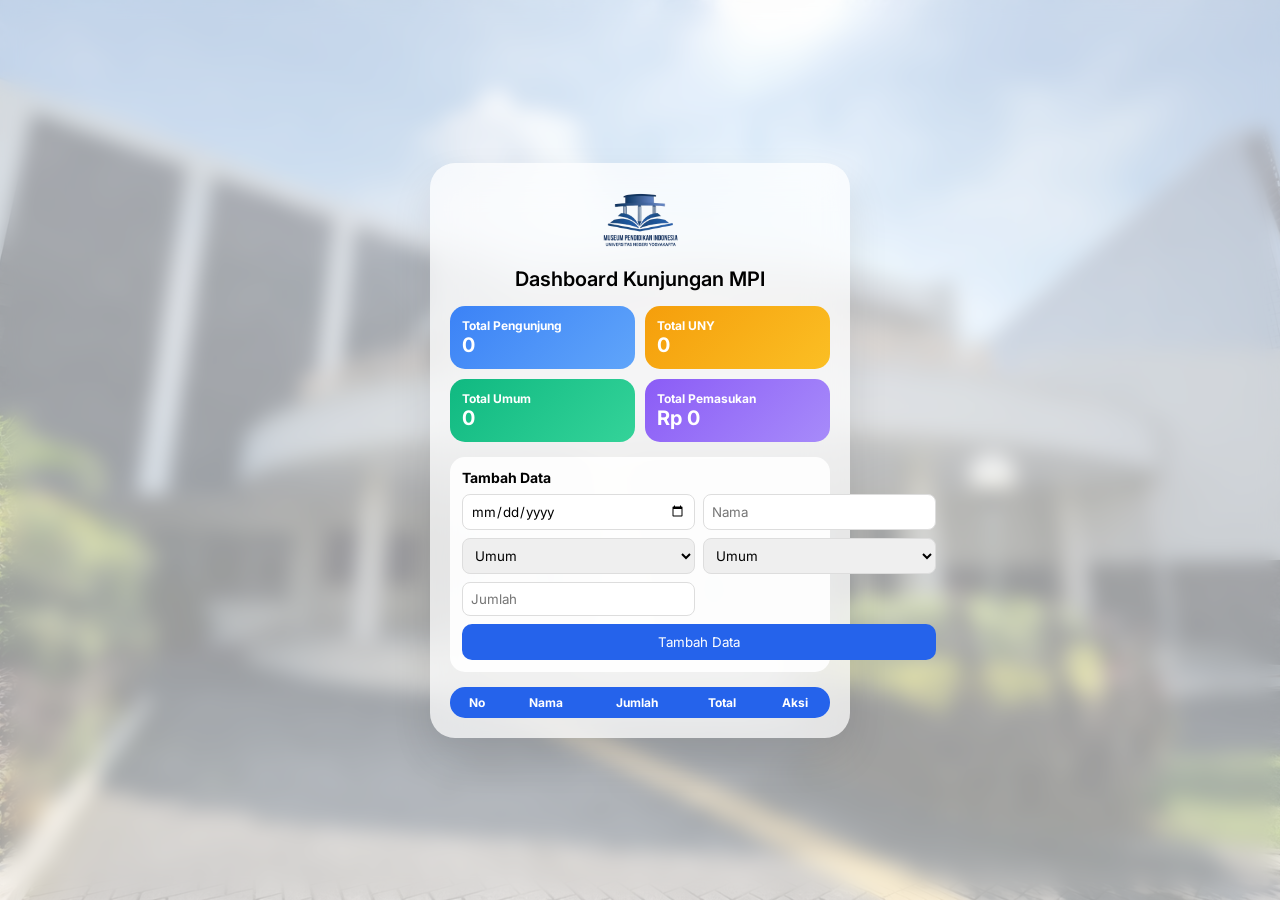
==== dashboard.html @ ce8b6e3c "Create dashboard.html" ====
<!DOCTYPE html>
<html lang="id">
<head>
<meta charset="UTF-8">
<meta name="viewport" content="width=device-width, initial-scale=1.0">
<title>Dashboard MPI</title>

<link href="https://fonts.googleapis.com/css2?family=Inter:wght@300;400;600&display=swap" rel="stylesheet">

<style>
*{margin:0;padding:0;box-sizing:border-box;font-family:'Inter',sans-serif}

body{
  min-height:100vh;
  display:flex;
  justify-content:center;
  align-items:center;
  background:url('assets/bg.jpg') center/cover no-repeat;
}

/* OVERLAY */
.overlay{
  position:absolute;
  width:100%;
  height:100%;
  background:rgba(255,255,255,0.6);
  backdrop-filter:blur(10px);
}

/* CONTAINER */
.container{
  position:relative;
  width:420px;
  border-radius:25px;
  padding:20px;
  background:rgba(255,255,255,0.7);
  backdrop-filter:blur(20px);
  box-shadow:0 20px 40px rgba(0,0,0,0.1);
}

/* HEADER */
.header{
  text-align:center;
  margin-bottom:15px;
}
.header img{width:80px}
.header h2{
  font-size:20px;
  font-weight:600;
}

/* CARDS */
.cards{
  display:grid;
  grid-template-columns:repeat(2,1fr);
  gap:10px;
  margin-bottom:15px;
}
.card{
  padding:12px;
  border-radius:15px;
  color:white;
}
.card h4{font-size:12px}
.card span{font-size:20px;font-weight:bold}

.blue{background:linear-gradient(135deg,#3b82f6,#60a5fa)}
.orange{background:linear-gradient(135deg,#f59e0b,#fbbf24)}
.green{background:linear-gradient(135deg,#10b981,#34d399)}
.purple{background:linear-gradient(135deg,#8b5cf6,#a78bfa)}

/* FORM */
.form{
  background:rgba(255,255,255,0.9);
  padding:12px;
  border-radius:15px;
  margin-bottom:15px;
}
.form h3{font-size:14px;margin-bottom:8px}

.form-grid{
  display:grid;
  grid-template-columns:1fr 1fr;
  gap:8px;
}
input,select{
  padding:8px;
  border-radius:8px;
  border:1px solid #ddd;
}
button{
  grid-column:span 2;
  padding:10px;
  border:none;
  border-radius:10px;
  background:#2563eb;
  color:white;
  cursor:pointer;
}

/* TABLE */
.table{
  background:white;
  border-radius:15px;
  overflow:hidden;
}
table{
  width:100%;
  border-collapse:collapse;
}
th,td{
  font-size:12px;
  padding:8px;
  text-align:center;
}
th{background:#2563eb;color:white}
tr:nth-child(even){background:#f1f5f9}

</style>
</head>

<body>

<div class="overlay"></div>

<div class="container">

  <div class="header">
    <img src="assets/logo.png">
    <h2>Dashboard Kunjungan MPI</h2>
  </div>

  <!-- CARDS -->
  <div class="cards">
    <div class="card blue">
      <h4>Total Pengunjung</h4>
      <span id="totalPengunjung">0</span>
    </div>
    <div class="card orange">
      <h4>Total UNY</h4>
      <span id="totalUNY">0</span>
    </div>
    <div class="card green">
      <h4>Total Umum</h4>
      <span id="totalUmum">0</span>
    </div>
    <div class="card purple">
      <h4>Total Pemasukan</h4>
      <span id="totalUang">0</span>
    </div>
  </div>

  <!-- FORM -->
  <div class="form">
    <h3>Tambah Data</h3>
    <form id="form" class="form-grid">
      <input type="date" id="tanggal" required>
      <input type="text" id="nama" placeholder="Nama">

      <select id="kategori">
        <option>Umum</option>
        <option>UNY</option>
      </select>

      <select id="paket">
        <option>Umum</option>
        <option>Sabak</option>
        <option>Paket</option>
        <option>Grip</option>
        <option>Ongotan</option>
      </select>

      <input type="number" id="jumlah" placeholder="Jumlah">
      <button type="submit">Tambah Data</button>
    </form>
  </div>

  <!-- TABLE -->
  <div class="table">
    <table>
      <thead>
        <tr>
          <th>No</th>
          <th>Nama</th>
          <th>Jumlah</th>
          <th>Total</th>
          <th>Aksi</th>
        </tr>
      </thead>
      <tbody id="tbody"></tbody>
    </table>
  </div>

</div>

<script>

const harga = {
  Umum:10000,
  Sabak:10000,
  Paket:35000,
  Grip:50000,
  Ongotan:100000
};

let data = JSON.parse(localStorage.getItem("mpiData")) || [];

document.getElementById("form").onsubmit = e=>{
  e.preventDefault();

  let kategori = kategoriEl.value;
  let paket = paketEl.value;
  let jumlah = +jumlahEl.value;

  let h = kategori==="UNY"?0:harga[paket];
  let total = h*jumlah;

  data.push({
    nama:namaEl.value,
    jumlah,
    kategori,
    total
  });

  localStorage.setItem("mpiData",JSON.stringify(data));
  render();
};

const namaEl = document.getElementById("nama");
const jumlahEl = document.getElementById("jumlah");
const kategoriEl = document.getElementById("kategori");
const paketEl = document.getElementById("paket");

function render(){
  let tbody = document.getElementById("tbody");
  tbody.innerHTML="";

  let totalPengunjung=0,totalUNY=0,totalUmum=0,totalUang=0;

  data.forEach((d,i)=>{
    totalPengunjung+=d.jumlah;
    totalUang+=d.total;

    if(d.kategori==="UNY") totalUNY+=d.jumlah;
    else totalUmum+=d.jumlah;

    tbody.innerHTML+=`
    <tr>
      <td>${i+1}</td>
      <td>${d.nama}</td>
      <td>${d.jumlah}</td>
      <td>Rp ${d.total}</td>
      <td><button onclick="hapus(${i})">X</button></td>
    </tr>`;
  });

  totalPengunjungEl.innerText=totalPengunjung;
  totalUNYEl.innerText=totalUNY;
  totalUmumEl.innerText=totalUmum;
  totalUangEl.innerText="Rp "+totalUang;
}

function hapus(i){
  data.splice(i,1);
  localStorage.setItem("mpiData",JSON.stringify(data));
  render();
}

const totalPengunjungEl=document.getElementById("totalPengunjung");
const totalUNYEl=document.getElementById("totalUNY");
const totalUmumEl=document.getElementById("totalUmum");
const totalUangEl=document.getElementById("totalUang");

render();

</script>

</body>
</html>
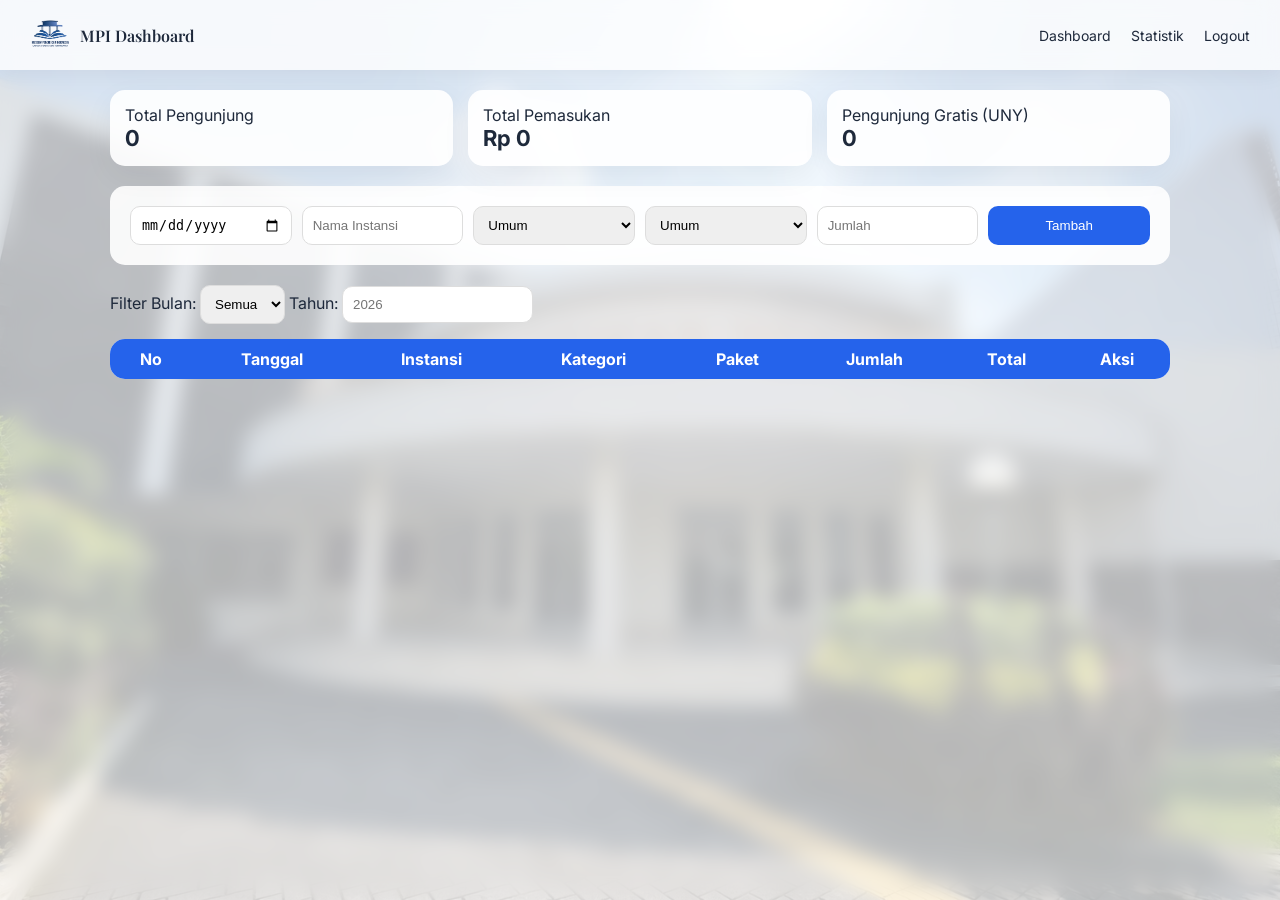
==== commit a0bc6cc1: "Update dashboard.html" ====
--- a/dashboard.html
+++ b/dashboard.html
@@ -5,102 +5,121 @@
 <meta name="viewport" content="width=device-width, initial-scale=1.0">
 <title>Dashboard MPI</title>
 
-<link href="https://fonts.googleapis.com/css2?family=Inter:wght@300;400;600&display=swap" rel="stylesheet">
+<link href="https://fonts.googleapis.com/css2?family=Playfair+Display:wght@500;700&family=Inter:wght@300;400;500;600&display=swap" rel="stylesheet">
 
 <style>
-*{margin:0;padding:0;box-sizing:border-box;font-family:'Inter',sans-serif}
+*{margin:0;padding:0;box-sizing:border-box}
 
 body{
+  font-family:'Inter',sans-serif;
+  background:url('assets/bg.jpg') center/cover no-repeat;
   min-height:100vh;
-  display:flex;
-  justify-content:center;
-  align-items:center;
-  background:url('assets/bg.jpg') center/cover no-repeat;
+  color:#1e293b;
 }
 
 /* OVERLAY */
 .overlay{
-  position:absolute;
-  width:100%;
-  height:100%;
-  background:rgba(255,255,255,0.6);
+  position:fixed;
+  inset:0;
+  background:rgba(255,255,255,0.7);
   backdrop-filter:blur(10px);
+}
+
+/* NAVBAR */
+.navbar{
+  position:relative;
+  z-index:2;
+  display:flex;
+  justify-content:space-between;
+  align-items:center;
+  padding:15px 30px;
+  background:rgba(255,255,255,0.8);
+  backdrop-filter:blur(10px);
+  box-shadow:0 5px 20px rgba(0,0,0,0.05);
+}
+
+.nav-left{
+  display:flex;
+  align-items:center;
+  gap:10px;
+}
+.nav-left img{width:40px}
+.nav-left span{
+  font-family:'Playfair Display',serif;
+  font-weight:600;
+}
+
+.nav-menu{
+  display:flex;
+  gap:20px;
+}
+.nav-menu div{
+  cursor:pointer;
+  font-size:14px;
+}
+.nav-menu div:hover{
+  color:#2563eb;
 }
 
 /* CONTAINER */
 .container{
   position:relative;
-  width:420px;
-  border-radius:25px;
+  z-index:2;
   padding:20px;
-  background:rgba(255,255,255,0.7);
-  backdrop-filter:blur(20px);
-  box-shadow:0 20px 40px rgba(0,0,0,0.1);
-}
-
-/* HEADER */
-.header{
-  text-align:center;
-  margin-bottom:15px;
-}
-.header img{width:80px}
-.header h2{
-  font-size:20px;
-  font-weight:600;
-}
-
-/* CARDS */
-.cards{
+  max-width:1100px;
+  margin:auto;
+}
+
+/* SUMMARY */
+.summary{
   display:grid;
-  grid-template-columns:repeat(2,1fr);
+  grid-template-columns:repeat(auto-fit,minmax(200px,1fr));
+  gap:15px;
+  margin-bottom:20px;
+}
+.card{
+  background:rgba(255,255,255,0.9);
+  padding:15px;
+  border-radius:15px;
+  box-shadow:0 10px 30px rgba(0,0,0,0.05);
+}
+.card span{
+  font-size:22px;
+  font-weight:bold;
+}
+
+/* FORM */
+.form-box{
+  background:rgba(255,255,255,0.9);
+  padding:20px;
+  border-radius:15px;
+  margin-bottom:20px;
+}
+form{
+  display:grid;
+  grid-template-columns:repeat(auto-fit,minmax(150px,1fr));
   gap:10px;
-  margin-bottom:15px;
-}
-.card{
-  padding:12px;
-  border-radius:15px;
-  color:white;
-}
-.card h4{font-size:12px}
-.card span{font-size:20px;font-weight:bold}
-
-.blue{background:linear-gradient(135deg,#3b82f6,#60a5fa)}
-.orange{background:linear-gradient(135deg,#f59e0b,#fbbf24)}
-.green{background:linear-gradient(135deg,#10b981,#34d399)}
-.purple{background:linear-gradient(135deg,#8b5cf6,#a78bfa)}
-
-/* FORM */
-.form{
-  background:rgba(255,255,255,0.9);
-  padding:12px;
-  border-radius:15px;
-  margin-bottom:15px;
-}
-.form h3{font-size:14px;margin-bottom:8px}
-
-.form-grid{
-  display:grid;
-  grid-template-columns:1fr 1fr;
-  gap:8px;
-}
-input,select{
-  padding:8px;
-  border-radius:8px;
+}
+input,select,button{
+  padding:10px;
+  border-radius:10px;
   border:1px solid #ddd;
 }
 button{
-  grid-column:span 2;
-  padding:10px;
-  border:none;
-  border-radius:10px;
   background:#2563eb;
   color:white;
+  border:none;
   cursor:pointer;
 }
 
+/* FILTER */
+.filter{
+  margin-bottom:15px;
+}
+
 /* TABLE */
-.table{
-  background:white;
+.table-box{
+  background:rgba(255,255,255,0.95);
   border-radius:15px;
   overflow:hidden;
 }
@@ -109,12 +128,16 @@
   border-collapse:collapse;
 }
 th,td{
-  font-size:12px;
-  padding:8px;
+  padding:10px;
   text-align:center;
 }
-th{background:#2563eb;color:white}
-tr:nth-child(even){background:#f1f5f9}
+th{
+  background:#2563eb;
+  color:white;
+}
+tr:nth-child(even){
+  background:#f1f5f9;
+}
 
 </style>
 </head>
@@ -123,153 +146,194 @@
 
 <div class="overlay"></div>
 
+<!-- NAVBAR -->
+<div class="navbar">
+  <div class="nav-left">
+    <img src="assets/logo.png">
+    <span>MPI Dashboard</span>
+  </div>
+
+  <div class="nav-menu">
+    <div>Dashboard</div>
+    <div onclick="alert('Halaman Statistik belum dibuat')">Statistik</div>
+    <div onclick="logout()">Logout</div>
+  </div>
+</div>
+
 <div class="container">
 
-  <div class="header">
-    <img src="assets/logo.png">
-    <h2>Dashboard Kunjungan MPI</h2>
-  </div>
-
-  <!-- CARDS -->
-  <div class="cards">
-    <div class="card blue">
-      <h4>Total Pengunjung</h4>
-      <span id="totalPengunjung">0</span>
-    </div>
-    <div class="card orange">
-      <h4>Total UNY</h4>
-      <span id="totalUNY">0</span>
-    </div>
-    <div class="card green">
-      <h4>Total Umum</h4>
-      <span id="totalUmum">0</span>
-    </div>
-    <div class="card purple">
-      <h4>Total Pemasukan</h4>
-      <span id="totalUang">0</span>
-    </div>
-  </div>
-
-  <!-- FORM -->
-  <div class="form">
-    <h3>Tambah Data</h3>
-    <form id="form" class="form-grid">
-      <input type="date" id="tanggal" required>
-      <input type="text" id="nama" placeholder="Nama">
-
-      <select id="kategori">
-        <option>Umum</option>
-        <option>UNY</option>
-      </select>
-
-      <select id="paket">
-        <option>Umum</option>
-        <option>Sabak</option>
-        <option>Paket</option>
-        <option>Grip</option>
-        <option>Ongotan</option>
-      </select>
-
-      <input type="number" id="jumlah" placeholder="Jumlah">
-      <button type="submit">Tambah Data</button>
-    </form>
-  </div>
-
-  <!-- TABLE -->
-  <div class="table">
-    <table>
-      <thead>
-        <tr>
-          <th>No</th>
-          <th>Nama</th>
-          <th>Jumlah</th>
-          <th>Total</th>
-          <th>Aksi</th>
-        </tr>
-      </thead>
-      <tbody id="tbody"></tbody>
-    </table>
-  </div>
+<!-- SUMMARY -->
+<div class="summary">
+  <div class="card">Total Pengunjung<br><span id="totalPengunjung">0</span></div>
+  <div class="card">Total Pemasukan<br><span id="totalUang">0</span></div>
+  <div class="card">Pengunjung Gratis (UNY)<br><span id="totalGratis">0</span></div>
+</div>
+
+<!-- FORM -->
+<div class="form-box">
+<form id="form">
+<input type="date" id="tanggal" required>
+<input type="text" id="nama" placeholder="Nama Instansi" required>
+
+<select id="kategori">
+<option>Umum</option>
+<option>TK</option>
+<option>SD</option>
+<option>SMP</option>
+<option>SMA</option>
+<option>Universitas</option>
+<option>UNY</option>
+</select>
+
+<select id="paket">
+<option>Umum</option>
+<option>Sabak</option>
+<option>Paket</option>
+<option>Grip</option>
+<option>Ongotan</option>
+</select>
+
+<input type="number" id="jumlah" placeholder="Jumlah" required>
+
+<button type="submit">Tambah</button>
+</form>
+</div>
+
+<!-- FILTER -->
+<div class="filter">
+Filter Bulan:
+<select id="bulan" onchange="render()">
+<option value="">Semua</option>
+<option value="0">Jan</option>
+<option value="1">Feb</option>
+<option value="2">Mar</option>
+<option value="3">Apr</option>
+<option value="4">Mei</option>
+<option value="5">Jun</option>
+<option value="6">Jul</option>
+<option value="7">Agu</option>
+<option value="8">Sep</option>
+<option value="9">Okt</option>
+<option value="10">Nov</option>
+<option value="11">Des</option>
+</select>
+
+Tahun:
+<input type="number" id="tahun" placeholder="2026" oninput="render()">
+</div>
+
+<!-- TABLE -->
+<div class="table-box">
+<table>
+<thead>
+<tr>
+<th>No</th>
+<th>Tanggal</th>
+<th>Instansi</th>
+<th>Kategori</th>
+<th>Paket</th>
+<th>Jumlah</th>
+<th>Total</th>
+<th>Aksi</th>
+</tr>
+</thead>
+<tbody id="tbody"></tbody>
+</table>
+</div>
 
 </div>
 
 <script>
 
-const harga = {
-  Umum:10000,
-  Sabak:10000,
-  Paket:35000,
-  Grip:50000,
-  Ongotan:100000
+const hargaMap = {
+  "Umum":10000,
+  "Sabak":10000,
+  "Paket":35000,
+  "Grip":50000,
+  "Ongotan":100000
 };
 
 let data = JSON.parse(localStorage.getItem("mpiData")) || [];
 
-document.getElementById("form").onsubmit = e=>{
+document.getElementById("form").addEventListener("submit", function(e){
   e.preventDefault();
 
+  let tanggal = tanggalEl.value;
+  let nama = namaEl.value;
   let kategori = kategoriEl.value;
   let paket = paketEl.value;
-  let jumlah = +jumlahEl.value;
-
-  let h = kategori==="UNY"?0:harga[paket];
-  let total = h*jumlah;
-
-  data.push({
-    nama:namaEl.value,
-    jumlah,
-    kategori,
-    total
-  });
-
-  localStorage.setItem("mpiData",JSON.stringify(data));
+  let jumlah = parseInt(jumlahEl.value);
+
+  let harga = kategori === "UNY" ? 0 : hargaMap[paket];
+  let total = harga * jumlah;
+
+  data.push({tanggal,nama,kategori,paket,jumlah,total});
+  localStorage.setItem("mpiData", JSON.stringify(data));
+
   render();
-};
-
+  this.reset();
+});
+
+const tanggalEl = document.getElementById("tanggal");
 const namaEl = document.getElementById("nama");
-const jumlahEl = document.getElementById("jumlah");
 const kategoriEl = document.getElementById("kategori");
 const paketEl = document.getElementById("paket");
+const jumlahEl = document.getElementById("jumlah");
 
 function render(){
   let tbody = document.getElementById("tbody");
   tbody.innerHTML="";
 
-  let totalPengunjung=0,totalUNY=0,totalUmum=0,totalUang=0;
+  let totalPengunjung=0;
+  let totalUang=0;
+  let totalGratis=0;
+
+  let bulan = document.getElementById("bulan").value;
+  let tahun = document.getElementById("tahun").value;
 
   data.forEach((d,i)=>{
-    totalPengunjung+=d.jumlah;
-    totalUang+=d.total;
-
-    if(d.kategori==="UNY") totalUNY+=d.jumlah;
-    else totalUmum+=d.jumlah;
-
-    tbody.innerHTML+=`
-    <tr>
-      <td>${i+1}</td>
-      <td>${d.nama}</td>
-      <td>${d.jumlah}</td>
-      <td>Rp ${d.total}</td>
-      <td><button onclick="hapus(${i})">X</button></td>
-    </tr>`;
+    let tgl = new Date(d.tanggal);
+    let b = tgl.getMonth();
+    let th = tgl.getFullYear();
+
+    if((bulan===""||b==bulan)&&(tahun===""||th==tahun)){
+
+      totalPengunjung += d.jumlah;
+      totalUang += d.total;
+      if(d.total===0) totalGratis += d.jumlah;
+
+      tbody.innerHTML += `
+      <tr>
+        <td>${i+1}</td>
+        <td>${d.tanggal}</td>
+        <td>${d.nama}</td>
+        <td>${d.kategori}</td>
+        <td>${d.paket}</td>
+        <td>${d.jumlah}</td>
+        <td>Rp ${d.total}</td>
+        <td><button onclick="hapus(${i})">Hapus</button></td>
+      </tr>`;
+    }
   });
 
-  totalPengunjungEl.innerText=totalPengunjung;
-  totalUNYEl.innerText=totalUNY;
-  totalUmumEl.innerText=totalUmum;
-  totalUangEl.innerText="Rp "+totalUang;
+  totalPengunjungEl.innerText = totalPengunjung;
+  totalUangEl.innerText = "Rp "+totalUang;
+  totalGratisEl.innerText = totalGratis;
 }
 
 function hapus(i){
   data.splice(i,1);
-  localStorage.setItem("mpiData",JSON.stringify(data));
+  localStorage.setItem("mpiData", JSON.stringify(data));
   render();
 }
 
+function logout(){
+  window.location.href="login.html";
+}
+
 const totalPengunjungEl=document.getElementById("totalPengunjung");
-const totalUNYEl=document.getElementById("totalUNY");
-const totalUmumEl=document.getElementById("totalUmum");
 const totalUangEl=document.getElementById("totalUang");
+const totalGratisEl=document.getElementById("totalGratis");
 
 render();
 
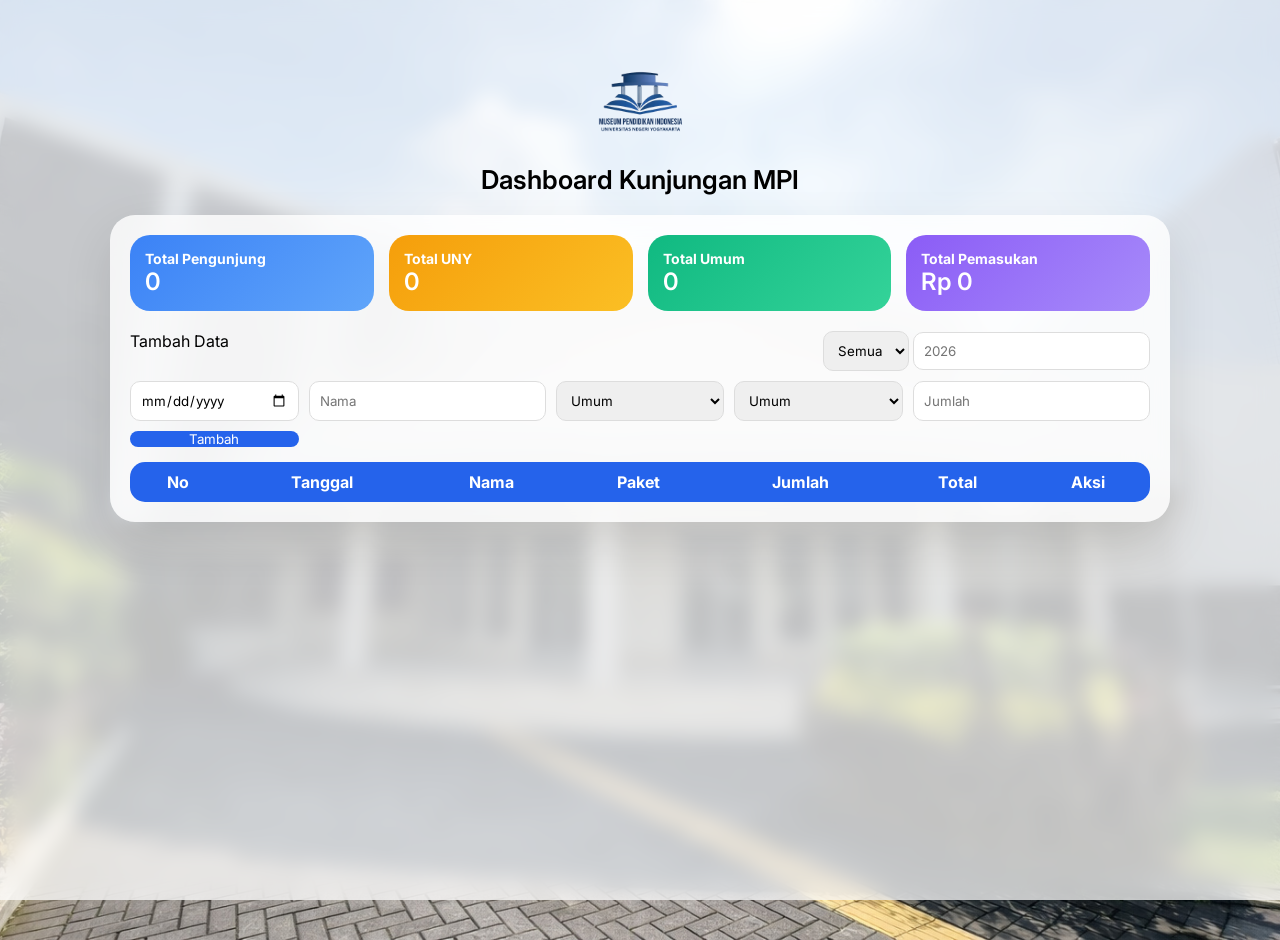
==== commit 9d6ae5f9: "Update dashboard.html" ====
--- a/dashboard.html
+++ b/dashboard.html
@@ -5,102 +5,84 @@
 <meta name="viewport" content="width=device-width, initial-scale=1.0">
 <title>Dashboard MPI</title>
 
-<link href="https://fonts.googleapis.com/css2?family=Playfair+Display:wght@500;700&family=Inter:wght@300;400;500;600&display=swap" rel="stylesheet">
+<link href="https://fonts.googleapis.com/css2?family=Inter:wght@300;400;500;600&display=swap" rel="stylesheet">
 
 <style>
-*{margin:0;padding:0;box-sizing:border-box}
+*{margin:0;padding:0;box-sizing:border-box;font-family:'Inter',sans-serif}
 
 body{
-  font-family:'Inter',sans-serif;
+  min-height:100vh;
   background:url('assets/bg.jpg') center/cover no-repeat;
-  min-height:100vh;
-  color:#1e293b;
 }
 
 /* OVERLAY */
 .overlay{
   position:fixed;
   inset:0;
-  background:rgba(255,255,255,0.7);
+  background:rgba(255,255,255,0.75);
   backdrop-filter:blur(10px);
 }
 
-/* NAVBAR */
-.navbar{
+/* CONTAINER */
+.wrapper{
   position:relative;
   z-index:2;
-  display:flex;
-  justify-content:space-between;
-  align-items:center;
-  padding:15px 30px;
+  max-width:1100px;
+  margin:40px auto;
+  padding:20px;
+}
+
+/* HEADER */
+.header{
+  text-align:center;
+  margin-bottom:20px;
+}
+.header img{
+  width:90px;
+  margin-bottom:10px;
+}
+.header h1{
+  font-size:26px;
+  font-weight:600;
+}
+
+/* GLASS PANEL */
+.panel{
   background:rgba(255,255,255,0.8);
-  backdrop-filter:blur(10px);
-  box-shadow:0 5px 20px rgba(0,0,0,0.05);
-}
-
-.nav-left{
-  display:flex;
-  align-items:center;
-  gap:10px;
-}
-.nav-left img{width:40px}
-.nav-left span{
-  font-family:'Playfair Display',serif;
-  font-weight:600;
-}
-
-.nav-menu{
-  display:flex;
-  gap:20px;
-}
-.nav-menu div{
-  cursor:pointer;
-  font-size:14px;
-}
-.nav-menu div:hover{
-  color:#2563eb;
-}
-
-/* CONTAINER */
-.container{
-  position:relative;
-  z-index:2;
+  backdrop-filter:blur(20px);
+  border-radius:25px;
   padding:20px;
-  max-width:1100px;
-  margin:auto;
-}
-
-/* SUMMARY */
-.summary{
+  box-shadow:0 20px 50px rgba(0,0,0,0.1);
+}
+
+/* CARDS */
+.cards{
   display:grid;
-  grid-template-columns:repeat(auto-fit,minmax(200px,1fr));
+  grid-template-columns:repeat(4,1fr);
   gap:15px;
   margin-bottom:20px;
 }
 .card{
-  background:rgba(255,255,255,0.9);
+  border-radius:20px;
   padding:15px;
-  border-radius:15px;
-  box-shadow:0 10px 30px rgba(0,0,0,0.05);
-}
-.card span{
-  font-size:22px;
-  font-weight:bold;
-}
+  color:white;
+}
+.card h4{font-size:14px}
+.card span{font-size:24px;font-weight:600}
+
+.blue{background:linear-gradient(135deg,#3b82f6,#60a5fa)}
+.orange{background:linear-gradient(135deg,#f59e0b,#fbbf24)}
+.green{background:linear-gradient(135deg,#10b981,#34d399)}
+.purple{background:linear-gradient(135deg,#8b5cf6,#a78bfa)}
 
 /* FORM */
-.form-box{
-  background:rgba(255,255,255,0.9);
-  padding:20px;
-  border-radius:15px;
-  margin-bottom:20px;
-}
-form{
+.form{
   display:grid;
-  grid-template-columns:repeat(auto-fit,minmax(150px,1fr));
+  grid-template-columns:repeat(5,1fr);
   gap:10px;
-}
-input,select,button{
+  margin-bottom:15px;
+}
+input,select{
   padding:10px;
   border-radius:10px;
   border:1px solid #ddd;
@@ -109,17 +91,20 @@
   background:#2563eb;
   color:white;
   border:none;
+  border-radius:10px;
   cursor:pointer;
 }
 
 /* FILTER */
 .filter{
-  margin-bottom:15px;
+  display:flex;
+  justify-content:space-between;
+  margin-bottom:10px;
 }
 
 /* TABLE */
-.table-box{
-  background:rgba(255,255,255,0.95);
+.table{
+  background:white;
   border-radius:15px;
   overflow:hidden;
 }
@@ -146,91 +131,93 @@
 
 <div class="overlay"></div>
 
-<!-- NAVBAR -->
-<div class="navbar">
-  <div class="nav-left">
-    <img src="assets/logo.png">
-    <span>MPI Dashboard</span>
-  </div>
-
-  <div class="nav-menu">
-    <div>Dashboard</div>
-    <div onclick="alert('Halaman Statistik belum dibuat')">Statistik</div>
-    <div onclick="logout()">Logout</div>
-  </div>
-</div>
-
-<div class="container">
-
-<!-- SUMMARY -->
-<div class="summary">
-  <div class="card">Total Pengunjung<br><span id="totalPengunjung">0</span></div>
-  <div class="card">Total Pemasukan<br><span id="totalUang">0</span></div>
-  <div class="card">Pengunjung Gratis (UNY)<br><span id="totalGratis">0</span></div>
-</div>
-
-<!-- FORM -->
-<div class="form-box">
-<form id="form">
-<input type="date" id="tanggal" required>
-<input type="text" id="nama" placeholder="Nama Instansi" required>
-
-<select id="kategori">
-<option>Umum</option>
-<option>TK</option>
-<option>SD</option>
-<option>SMP</option>
-<option>SMA</option>
-<option>Universitas</option>
-<option>UNY</option>
-</select>
-
-<select id="paket">
-<option>Umum</option>
-<option>Sabak</option>
-<option>Paket</option>
-<option>Grip</option>
-<option>Ongotan</option>
-</select>
-
-<input type="number" id="jumlah" placeholder="Jumlah" required>
-
-<button type="submit">Tambah</button>
-</form>
+<div class="wrapper">
+
+<div class="header">
+  <img src="assets/logo.png">
+  <h1>Dashboard Kunjungan MPI</h1>
+</div>
+
+<div class="panel">
+
+<!-- CARDS -->
+<div class="cards">
+  <div class="card blue">
+    <h4>Total Pengunjung</h4>
+    <span id="totalPengunjung">0</span>
+  </div>
+  <div class="card orange">
+    <h4>Total UNY</h4>
+    <span id="totalUNY">0</span>
+  </div>
+  <div class="card green">
+    <h4>Total Umum</h4>
+    <span id="totalUmum">0</span>
+  </div>
+  <div class="card purple">
+    <h4>Total Pemasukan</h4>
+    <span id="totalUang">0</span>
+  </div>
 </div>
 
 <!-- FILTER -->
 <div class="filter">
-Filter Bulan:
-<select id="bulan" onchange="render()">
-<option value="">Semua</option>
-<option value="0">Jan</option>
-<option value="1">Feb</option>
-<option value="2">Mar</option>
-<option value="3">Apr</option>
-<option value="4">Mei</option>
-<option value="5">Jun</option>
-<option value="6">Jul</option>
-<option value="7">Agu</option>
-<option value="8">Sep</option>
-<option value="9">Okt</option>
-<option value="10">Nov</option>
-<option value="11">Des</option>
-</select>
-
-Tahun:
-<input type="number" id="tahun" placeholder="2026" oninput="render()">
-</div>
+  <div>Tambah Data</div>
+  <div>
+    <select id="bulan" onchange="render()">
+      <option value="">Semua</option>
+      <option value="0">Jan</option>
+      <option value="1">Feb</option>
+      <option value="2">Mar</option>
+      <option value="3">Apr</option>
+      <option value="4">Mei</option>
+      <option value="5">Jun</option>
+      <option value="6">Jul</option>
+      <option value="7">Agu</option>
+      <option value="8">Sep</option>
+      <option value="9">Okt</option>
+      <option value="10">Nov</option>
+      <option value="11">Des</option>
+    </select>
+    <input type="number" id="tahun" placeholder="2026" oninput="render()">
+  </div>
+</div>
+
+<!-- FORM -->
+<form id="form" class="form">
+  <input type="date" id="tanggal" required>
+  <input type="text" id="nama" placeholder="Nama">
+
+  <select id="kategori">
+    <option>Umum</option>
+    <option>TK</option>
+    <option>SD</option>
+    <option>SMP</option>
+    <option>SMA</option>
+    <option>Universitas</option>
+    <option>UNY</option>
+  </select>
+
+  <select id="paket">
+    <option>Umum</option>
+    <option>Sabak</option>
+    <option>Paket</option>
+    <option>Grip</option>
+    <option>Ongotan</option>
+  </select>
+
+  <input type="number" id="jumlah" placeholder="Jumlah">
+  <button type="submit">Tambah</button>
+</form>
 
 <!-- TABLE -->
-<div class="table-box">
+<div class="table">
 <table>
 <thead>
 <tr>
 <th>No</th>
 <th>Tanggal</th>
-<th>Instansi</th>
-<th>Kategori</th>
+<th>Nama</th>
 <th>Paket</th>
 <th>Jumlah</th>
 <th>Total</th>
@@ -243,36 +230,42 @@
 
 </div>
 
+</div>
+
 <script>
 
-const hargaMap = {
-  "Umum":10000,
-  "Sabak":10000,
-  "Paket":35000,
-  "Grip":50000,
-  "Ongotan":100000
+const harga = {
+  Umum:10000,
+  Sabak:10000,
+  Paket:35000,
+  Grip:50000,
+  Ongotan:100000
 };
 
 let data = JSON.parse(localStorage.getItem("mpiData")) || [];
 
-document.getElementById("form").addEventListener("submit", function(e){
+document.getElementById("form").onsubmit = e=>{
   e.preventDefault();
 
-  let tanggal = tanggalEl.value;
-  let nama = namaEl.value;
   let kategori = kategoriEl.value;
   let paket = paketEl.value;
-  let jumlah = parseInt(jumlahEl.value);
-
-  let harga = kategori === "UNY" ? 0 : hargaMap[paket];
-  let total = harga * jumlah;
-
-  data.push({tanggal,nama,kategori,paket,jumlah,total});
+  let jumlah = +jumlahEl.value;
+
+  let h = kategori==="UNY"?0:harga[paket];
+  let total = h * jumlah;
+
+  data.push({
+    tanggal:tanggalEl.value,
+    nama:namaEl.value,
+    kategori,
+    paket,
+    jumlah,
+    total
+  });
+
   localStorage.setItem("mpiData", JSON.stringify(data));
-
   render();
-  this.reset();
-});
+};
 
 const tanggalEl = document.getElementById("tanggal");
 const namaEl = document.getElementById("nama");
@@ -284,41 +277,31 @@
   let tbody = document.getElementById("tbody");
   tbody.innerHTML="";
 
-  let totalPengunjung=0;
-  let totalUang=0;
-  let totalGratis=0;
-
-  let bulan = document.getElementById("bulan").value;
-  let tahun = document.getElementById("tahun").value;
+  let totalPengunjung=0,totalUNY=0,totalUmum=0,totalUang=0;
 
   data.forEach((d,i)=>{
-    let tgl = new Date(d.tanggal);
-    let b = tgl.getMonth();
-    let th = tgl.getFullYear();
-
-    if((bulan===""||b==bulan)&&(tahun===""||th==tahun)){
-
-      totalPengunjung += d.jumlah;
-      totalUang += d.total;
-      if(d.total===0) totalGratis += d.jumlah;
-
-      tbody.innerHTML += `
-      <tr>
-        <td>${i+1}</td>
-        <td>${d.tanggal}</td>
-        <td>${d.nama}</td>
-        <td>${d.kategori}</td>
-        <td>${d.paket}</td>
-        <td>${d.jumlah}</td>
-        <td>Rp ${d.total}</td>
-        <td><button onclick="hapus(${i})">Hapus</button></td>
-      </tr>`;
-    }
+    totalPengunjung+=d.jumlah;
+    totalUang+=d.total;
+
+    if(d.kategori==="UNY") totalUNY+=d.jumlah;
+    else totalUmum+=d.jumlah;
+
+    tbody.innerHTML+=`
+    <tr>
+      <td>${i+1}</td>
+      <td>${d.tanggal}</td>
+      <td>${d.nama}</td>
+      <td>${d.paket}</td>
+      <td>${d.jumlah}</td>
+      <td>Rp ${d.total}</td>
+      <td><button onclick="hapus(${i})">Hapus</button></td>
+    </tr>`;
   });
 
-  totalPengunjungEl.innerText = totalPengunjung;
-  totalUangEl.innerText = "Rp "+totalUang;
-  totalGratisEl.innerText = totalGratis;
+  document.getElementById("totalPengunjung").innerText=totalPengunjung;
+  document.getElementById("totalUNY").innerText=totalUNY;
+  document.getElementById("totalUmum").innerText=totalUmum;
+  document.getElementById("totalUang").innerText="Rp "+totalUang;
 }
 
 function hapus(i){
@@ -327,14 +310,6 @@
   render();
 }
 
-function logout(){
-  window.location.href="login.html";
-}
-
-const totalPengunjungEl=document.getElementById("totalPengunjung");
-const totalUangEl=document.getElementById("totalUang");
-const totalGratisEl=document.getElementById("totalGratis");
-
 render();
 
 </script>
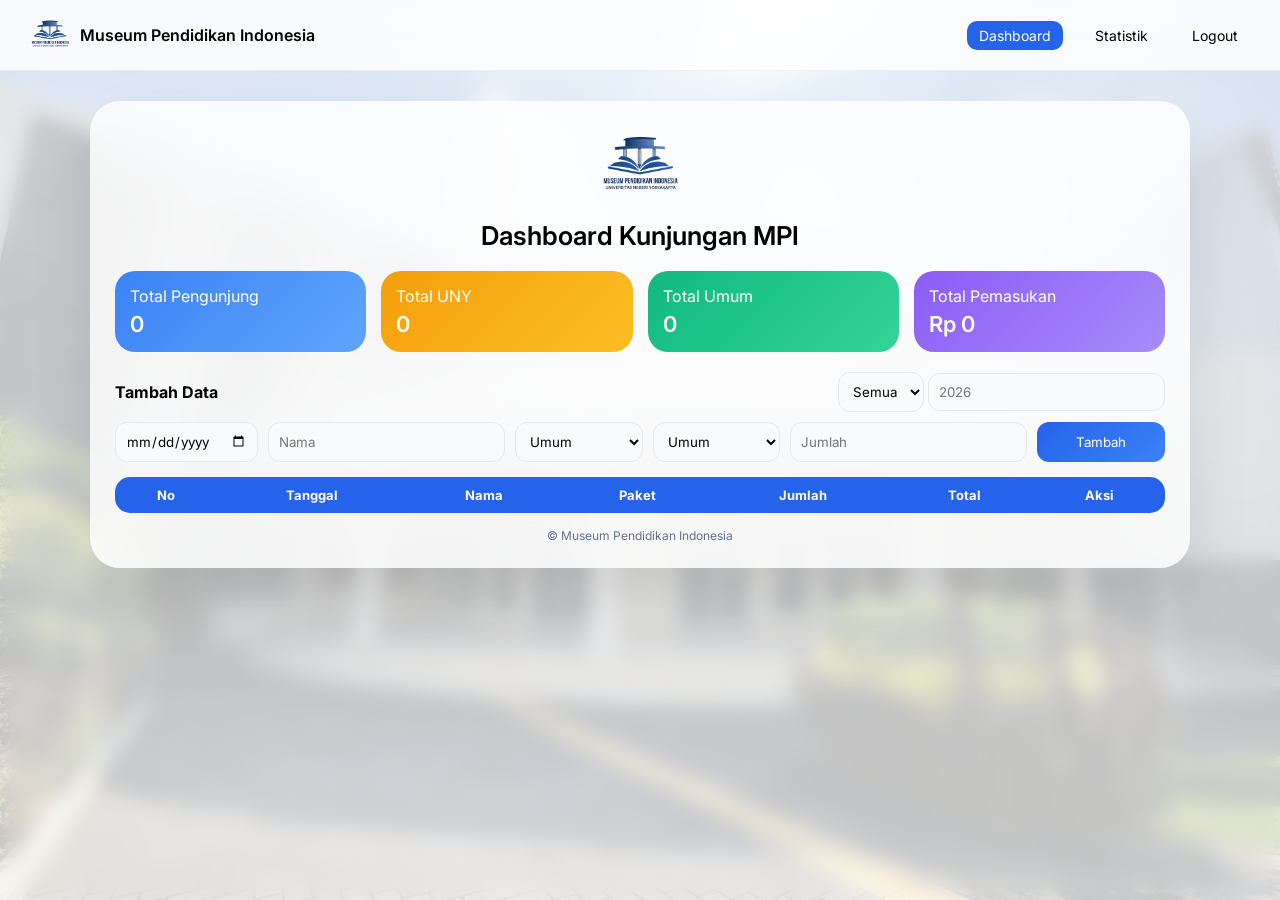
==== commit b52dbc68: "Update dashboard.html" ====
--- a/dashboard.html
+++ b/dashboard.html
@@ -11,8 +11,8 @@
 *{margin:0;padding:0;box-sizing:border-box;font-family:'Inter',sans-serif}
 
 body{
+  background:url('assets/bg.jpg') center/cover no-repeat;
   min-height:100vh;
-  background:url('assets/bg.jpg') center/cover no-repeat;
 }
 
 /* OVERLAY */
@@ -23,13 +23,57 @@
   backdrop-filter:blur(10px);
 }
 
-/* CONTAINER */
+/* NAVBAR */
+.navbar{
+  position:relative;
+  z-index:2;
+  display:flex;
+  justify-content:space-between;
+  align-items:center;
+  padding:15px 30px;
+  background:rgba(255,255,255,0.8);
+  backdrop-filter:blur(12px);
+  border-bottom:1px solid rgba(0,0,0,0.05);
+}
+
+.nav-left{
+  display:flex;
+  align-items:center;
+  gap:10px;
+}
+.nav-left img{width:40px}
+.nav-left span{font-weight:600}
+
+.nav-menu{
+  display:flex;
+  gap:20px;
+}
+.nav-item{
+  padding:6px 12px;
+  border-radius:10px;
+  cursor:pointer;
+  font-size:14px;
+}
+.nav-item.active{
+  background:#2563eb;
+  color:white;
+}
+
+/* MAIN WRAPPER */
 .wrapper{
   position:relative;
   z-index:2;
   max-width:1100px;
-  margin:40px auto;
-  padding:20px;
+  margin:30px auto;
+}
+
+/* GLASS CONTAINER */
+.container{
+  background:rgba(255,255,255,0.8);
+  backdrop-filter:blur(25px);
+  border-radius:30px;
+  padding:25px;
+  box-shadow:0 30px 60px rgba(0,0,0,0.1);
 }
 
 /* HEADER */
@@ -37,23 +81,8 @@
   text-align:center;
   margin-bottom:20px;
 }
-.header img{
-  width:90px;
-  margin-bottom:10px;
-}
-.header h1{
-  font-size:26px;
-  font-weight:600;
-}
-
-/* GLASS PANEL */
-.panel{
-  background:rgba(255,255,255,0.8);
-  backdrop-filter:blur(20px);
-  border-radius:25px;
-  padding:20px;
-  box-shadow:0 20px 50px rgba(0,0,0,0.1);
-}
+.header img{width:80px;margin-bottom:10px}
+.header h1{font-size:26px;font-weight:600}
 
 /* CARDS */
 .cards{
@@ -63,50 +92,56 @@
   margin-bottom:20px;
 }
 .card{
+  padding:15px;
   border-radius:20px;
-  padding:15px;
   color:white;
-}
-.card h4{font-size:14px}
-.card span{font-size:24px;font-weight:600}
+  display:flex;
+  flex-direction:column;
+  gap:5px;
+}
+.card span{font-size:22px;font-weight:600}
 
 .blue{background:linear-gradient(135deg,#3b82f6,#60a5fa)}
 .orange{background:linear-gradient(135deg,#f59e0b,#fbbf24)}
 .green{background:linear-gradient(135deg,#10b981,#34d399)}
 .purple{background:linear-gradient(135deg,#8b5cf6,#a78bfa)}
 
-/* FORM */
+/* FORM + FILTER */
+.top-bar{
+  display:flex;
+  justify-content:space-between;
+  align-items:center;
+  margin-bottom:10px;
+}
+
 .form{
   display:grid;
-  grid-template-columns:repeat(5,1fr);
+  grid-template-columns:repeat(6,1fr);
   gap:10px;
   margin-bottom:15px;
 }
+
 input,select{
   padding:10px;
-  border-radius:10px;
-  border:1px solid #ddd;
-}
+  border-radius:12px;
+  border:1px solid #e5e7eb;
+  background:#f9fafb;
+}
+
 button{
-  background:#2563eb;
+  background:linear-gradient(135deg,#2563eb,#3b82f6);
   color:white;
   border:none;
-  border-radius:10px;
+  border-radius:12px;
   cursor:pointer;
 }
 
-/* FILTER */
-.filter{
-  display:flex;
-  justify-content:space-between;
-  margin-bottom:10px;
-}
-
 /* TABLE */
-.table{
+.table-section{
   background:white;
   border-radius:15px;
   overflow:hidden;
+  margin-bottom:15px;
 }
 table{
   width:100%;
@@ -115,13 +150,21 @@
 th,td{
   padding:10px;
   text-align:center;
+  font-size:13px;
 }
 th{
   background:#2563eb;
   color:white;
 }
 tr:nth-child(even){
-  background:#f1f5f9;
+  background:#f8fafc;
+}
+
+/* FOOTER */
+.footer{
+  text-align:center;
+  font-size:12px;
+  color:#64748b;
 }
 
 </style>
@@ -131,38 +174,40 @@
 
 <div class="overlay"></div>
 
+<!-- NAVBAR -->
+<div class="navbar">
+  <div class="nav-left">
+    <img src="assets/logo.png">
+    <span>Museum Pendidikan Indonesia</span>
+  </div>
+
+  <div class="nav-menu">
+    <div class="nav-item active">Dashboard</div>
+    <div class="nav-item">Statistik</div>
+    <div class="nav-item" onclick="logout()">Logout</div>
+  </div>
+</div>
+
 <div class="wrapper">
-
+<div class="container">
+
+<!-- HEADER -->
 <div class="header">
   <img src="assets/logo.png">
   <h1>Dashboard Kunjungan MPI</h1>
 </div>
 
-<div class="panel">
-
 <!-- CARDS -->
 <div class="cards">
-  <div class="card blue">
-    <h4>Total Pengunjung</h4>
-    <span id="totalPengunjung">0</span>
-  </div>
-  <div class="card orange">
-    <h4>Total UNY</h4>
-    <span id="totalUNY">0</span>
-  </div>
-  <div class="card green">
-    <h4>Total Umum</h4>
-    <span id="totalUmum">0</span>
-  </div>
-  <div class="card purple">
-    <h4>Total Pemasukan</h4>
-    <span id="totalUang">0</span>
-  </div>
+  <div class="card blue">Total Pengunjung <span id="totalPengunjung">0</span></div>
+  <div class="card orange">Total UNY <span id="totalUNY">0</span></div>
+  <div class="card green">Total Umum <span id="totalUmum">0</span></div>
+  <div class="card purple">Total Pemasukan <span id="totalUang">0</span></div>
 </div>
 
 <!-- FILTER -->
-<div class="filter">
-  <div>Tambah Data</div>
+<div class="top-bar">
+  <b>Tambah Data</b>
   <div>
     <select id="bulan" onchange="render()">
       <option value="">Semua</option>
@@ -170,14 +215,6 @@
       <option value="1">Feb</option>
       <option value="2">Mar</option>
       <option value="3">Apr</option>
-      <option value="4">Mei</option>
-      <option value="5">Jun</option>
-      <option value="6">Jul</option>
-      <option value="7">Agu</option>
-      <option value="8">Sep</option>
-      <option value="9">Okt</option>
-      <option value="10">Nov</option>
-      <option value="11">Des</option>
     </select>
     <input type="number" id="tahun" placeholder="2026" oninput="render()">
   </div>
@@ -211,7 +248,7 @@
 </form>
 
 <!-- TABLE -->
-<div class="table">
+<div class="table-section">
 <table>
 <thead>
 <tr>
@@ -228,90 +265,54 @@
 </table>
 </div>
 
-</div>
-
+<div class="footer">© Museum Pendidikan Indonesia</div>
+
+</div>
 </div>
 
 <script>
-
-const harga = {
-  Umum:10000,
-  Sabak:10000,
-  Paket:35000,
-  Grip:50000,
-  Ongotan:100000
-};
-
-let data = JSON.parse(localStorage.getItem("mpiData")) || [];
-
-document.getElementById("form").onsubmit = e=>{
-  e.preventDefault();
-
-  let kategori = kategoriEl.value;
-  let paket = paketEl.value;
-  let jumlah = +jumlahEl.value;
-
-  let h = kategori==="UNY"?0:harga[paket];
-  let total = h * jumlah;
-
-  data.push({
-    tanggal:tanggalEl.value,
-    nama:namaEl.value,
-    kategori,
-    paket,
-    jumlah,
-    total
-  });
-
-  localStorage.setItem("mpiData", JSON.stringify(data));
-  render();
-};
-
-const tanggalEl = document.getElementById("tanggal");
-const namaEl = document.getElementById("nama");
-const kategoriEl = document.getElementById("kategori");
-const paketEl = document.getElementById("paket");
-const jumlahEl = document.getElementById("jumlah");
+const harga={Umum:10000,Sabak:10000,Paket:35000,Grip:50000,Ongotan:100000}
+let data=JSON.parse(localStorage.getItem("mpiData"))||[]
+
+form.onsubmit=e=>{
+e.preventDefault()
+let h=kategori.value==="UNY"?0:harga[paket.value]
+let total=h*jumlah.value
+data.push({tanggal:tanggal.value,nama:nama.value,kategori:kategori.value,paket:paket.value,jumlah:+jumlah.value,total})
+localStorage.setItem("mpiData",JSON.stringify(data))
+render()
+}
 
 function render(){
-  let tbody = document.getElementById("tbody");
-  tbody.innerHTML="";
-
-  let totalPengunjung=0,totalUNY=0,totalUmum=0,totalUang=0;
-
-  data.forEach((d,i)=>{
-    totalPengunjung+=d.jumlah;
-    totalUang+=d.total;
-
-    if(d.kategori==="UNY") totalUNY+=d.jumlah;
-    else totalUmum+=d.jumlah;
-
-    tbody.innerHTML+=`
-    <tr>
-      <td>${i+1}</td>
-      <td>${d.tanggal}</td>
-      <td>${d.nama}</td>
-      <td>${d.paket}</td>
-      <td>${d.jumlah}</td>
-      <td>Rp ${d.total}</td>
-      <td><button onclick="hapus(${i})">Hapus</button></td>
-    </tr>`;
-  });
-
-  document.getElementById("totalPengunjung").innerText=totalPengunjung;
-  document.getElementById("totalUNY").innerText=totalUNY;
-  document.getElementById("totalUmum").innerText=totalUmum;
-  document.getElementById("totalUang").innerText="Rp "+totalUang;
+tbody.innerHTML=""
+let tp=0,tu=0,tuny=0,tum=0
+data.forEach((d,i)=>{
+tp+=d.jumlah;tu+=d.total
+if(d.kategori==="UNY") tuny+=d.jumlah; else tum+=d.jumlah
+tbody.innerHTML+=`<tr>
+<td>${i+1}</td><td>${d.tanggal}</td><td>${d.nama}</td>
+<td>${d.paket}</td><td>${d.jumlah}</td>
+<td>Rp ${d.total}</td>
+<td><button onclick="hapus(${i})">Hapus</button></td>
+</tr>`
+})
+totalPengunjung.innerText=tp
+totalUNY.innerText=tuny
+totalUmum.innerText=tum
+totalUang.innerText="Rp "+tu
 }
 
 function hapus(i){
-  data.splice(i,1);
-  localStorage.setItem("mpiData", JSON.stringify(data));
-  render();
-}
-
-render();
-
+data.splice(i,1)
+localStorage.setItem("mpiData",JSON.stringify(data))
+render()
+}
+
+function logout(){
+window.location.href="login.html"
+}
+
+render()
 </script>
 
 </body>
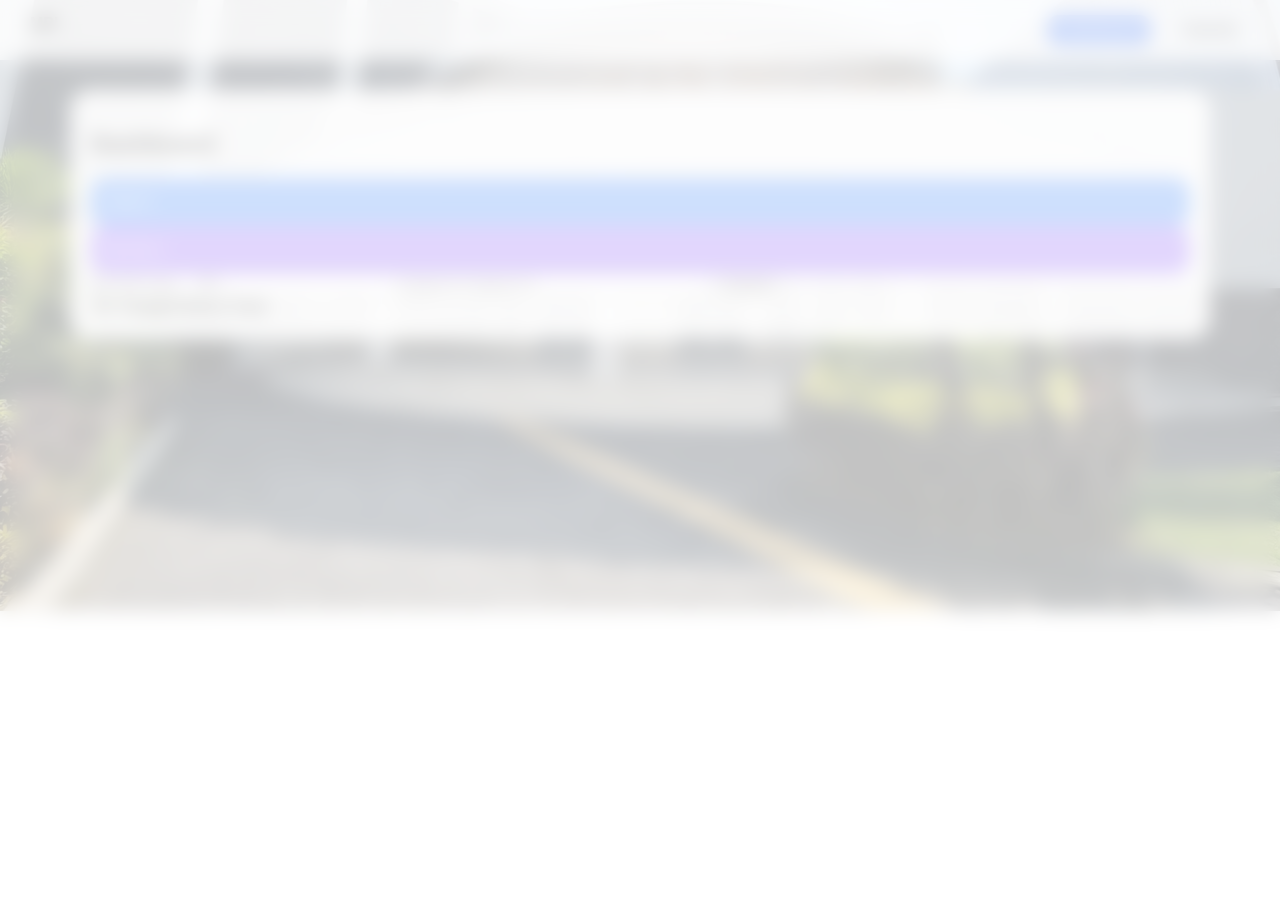
==== commit 152d62d8: "Update dashboard.html" ====
--- a/dashboard.html
+++ b/dashboard.html
@@ -1,319 +1,47 @@
 <!DOCTYPE html>
-<html lang="id">
+<html>
 <head>
-<meta charset="UTF-8">
-<meta name="viewport" content="width=device-width, initial-scale=1.0">
-<title>Dashboard MPI</title>
-
-<link href="https://fonts.googleapis.com/css2?family=Inter:wght@300;400;500;600&display=swap" rel="stylesheet">
-
-<style>
-*{margin:0;padding:0;box-sizing:border-box;font-family:'Inter',sans-serif}
-
-body{
-  background:url('assets/bg.jpg') center/cover no-repeat;
-  min-height:100vh;
-}
-
-/* OVERLAY */
-.overlay{
-  position:fixed;
-  inset:0;
-  background:rgba(255,255,255,0.75);
-  backdrop-filter:blur(10px);
-}
-
-/* NAVBAR */
-.navbar{
-  position:relative;
-  z-index:2;
-  display:flex;
-  justify-content:space-between;
-  align-items:center;
-  padding:15px 30px;
-  background:rgba(255,255,255,0.8);
-  backdrop-filter:blur(12px);
-  border-bottom:1px solid rgba(0,0,0,0.05);
-}
-
-.nav-left{
-  display:flex;
-  align-items:center;
-  gap:10px;
-}
-.nav-left img{width:40px}
-.nav-left span{font-weight:600}
-
-.nav-menu{
-  display:flex;
-  gap:20px;
-}
-.nav-item{
-  padding:6px 12px;
-  border-radius:10px;
-  cursor:pointer;
-  font-size:14px;
-}
-.nav-item.active{
-  background:#2563eb;
-  color:white;
-}
-
-/* MAIN WRAPPER */
-.wrapper{
-  position:relative;
-  z-index:2;
-  max-width:1100px;
-  margin:30px auto;
-}
-
-/* GLASS CONTAINER */
-.container{
-  background:rgba(255,255,255,0.8);
-  backdrop-filter:blur(25px);
-  border-radius:30px;
-  padding:25px;
-  box-shadow:0 30px 60px rgba(0,0,0,0.1);
-}
-
-/* HEADER */
-.header{
-  text-align:center;
-  margin-bottom:20px;
-}
-.header img{width:80px;margin-bottom:10px}
-.header h1{font-size:26px;font-weight:600}
-
-/* CARDS */
-.cards{
-  display:grid;
-  grid-template-columns:repeat(4,1fr);
-  gap:15px;
-  margin-bottom:20px;
-}
-.card{
-  padding:15px;
-  border-radius:20px;
-  color:white;
-  display:flex;
-  flex-direction:column;
-  gap:5px;
-}
-.card span{font-size:22px;font-weight:600}
-
-.blue{background:linear-gradient(135deg,#3b82f6,#60a5fa)}
-.orange{background:linear-gradient(135deg,#f59e0b,#fbbf24)}
-.green{background:linear-gradient(135deg,#10b981,#34d399)}
-.purple{background:linear-gradient(135deg,#8b5cf6,#a78bfa)}
-
-/* FORM + FILTER */
-.top-bar{
-  display:flex;
-  justify-content:space-between;
-  align-items:center;
-  margin-bottom:10px;
-}
-
-.form{
-  display:grid;
-  grid-template-columns:repeat(6,1fr);
-  gap:10px;
-  margin-bottom:15px;
-}
-
-input,select{
-  padding:10px;
-  border-radius:12px;
-  border:1px solid #e5e7eb;
-  background:#f9fafb;
-}
-
-button{
-  background:linear-gradient(135deg,#2563eb,#3b82f6);
-  color:white;
-  border:none;
-  border-radius:12px;
-  cursor:pointer;
-}
-
-/* TABLE */
-.table-section{
-  background:white;
-  border-radius:15px;
-  overflow:hidden;
-  margin-bottom:15px;
-}
-table{
-  width:100%;
-  border-collapse:collapse;
-}
-th,td{
-  padding:10px;
-  text-align:center;
-  font-size:13px;
-}
-th{
-  background:#2563eb;
-  color:white;
-}
-tr:nth-child(even){
-  background:#f8fafc;
-}
-
-/* FOOTER */
-.footer{
-  text-align:center;
-  font-size:12px;
-  color:#64748b;
-}
-
-</style>
+<title>Dashboard</title>
+<link rel="stylesheet" href="css/main.css">
+<link rel="stylesheet" href="css/components.css">
 </head>
 
 <body>
 
 <div class="overlay"></div>
+<div id="navbar"></div>
 
-<!-- NAVBAR -->
-<div class="navbar">
-  <div class="nav-left">
-    <img src="assets/logo.png">
-    <span>Museum Pendidikan Indonesia</span>
-  </div>
+<div class="container">
 
-  <div class="nav-menu">
-    <div class="nav-item active">Dashboard</div>
-    <div class="nav-item">Statistik</div>
-    <div class="nav-item" onclick="logout()">Logout</div>
-  </div>
+<h2>Dashboard</h2>
+
+<div class="cards">
+  <div class="card blue">Total <span id="totalPengunjung"></span></div>
+  <div class="card purple">Rp <span id="totalUang"></span></div>
 </div>
 
-<div class="wrapper">
-<div class="container">
+<form id="form">
+<input type="date" id="tanggal">
+<input type="text" id="nama">
+<select id="kategori"><option>Umum</option><option>UNY</option></select>
+<select id="paket"><option>Umum</option><option>Grip</option></select>
+<input type="number" id="jumlah">
+<button>Tambah</button>
+</form>
 
-<!-- HEADER -->
-<div class="header">
-  <img src="assets/logo.png">
-  <h1>Dashboard Kunjungan MPI</h1>
+<table>
+<thead><tr><th>No</th><th>Tanggal</th><th>Nama</th><th>Total</th></tr></thead>
+<tbody id="tbody"></tbody>
+</table>
+
 </div>
 
-<!-- CARDS -->
-<div class="cards">
-  <div class="card blue">Total Pengunjung <span id="totalPengunjung">0</span></div>
-  <div class="card orange">Total UNY <span id="totalUNY">0</span></div>
-  <div class="card green">Total Umum <span id="totalUmum">0</span></div>
-  <div class="card purple">Total Pemasukan <span id="totalUang">0</span></div>
-</div>
+<script type="module">
+import {renderNavbar} from "./js/components/navbar.js";
+document.getElementById("navbar").innerHTML = renderNavbar("dashboard");
+</script>
 
-<!-- FILTER -->
-<div class="top-bar">
-  <b>Tambah Data</b>
-  <div>
-    <select id="bulan" onchange="render()">
-      <option value="">Semua</option>
-      <option value="0">Jan</option>
-      <option value="1">Feb</option>
-      <option value="2">Mar</option>
-      <option value="3">Apr</option>
-    </select>
-    <input type="number" id="tahun" placeholder="2026" oninput="render()">
-  </div>
-</div>
-
-<!-- FORM -->
-<form id="form" class="form">
-  <input type="date" id="tanggal" required>
-  <input type="text" id="nama" placeholder="Nama">
-
-  <select id="kategori">
-    <option>Umum</option>
-    <option>TK</option>
-    <option>SD</option>
-    <option>SMP</option>
-    <option>SMA</option>
-    <option>Universitas</option>
-    <option>UNY</option>
-  </select>
-
-  <select id="paket">
-    <option>Umum</option>
-    <option>Sabak</option>
-    <option>Paket</option>
-    <option>Grip</option>
-    <option>Ongotan</option>
-  </select>
-
-  <input type="number" id="jumlah" placeholder="Jumlah">
-  <button type="submit">Tambah</button>
-</form>
-
-<!-- TABLE -->
-<div class="table-section">
-<table>
-<thead>
-<tr>
-<th>No</th>
-<th>Tanggal</th>
-<th>Nama</th>
-<th>Paket</th>
-<th>Jumlah</th>
-<th>Total</th>
-<th>Aksi</th>
-</tr>
-</thead>
-<tbody id="tbody"></tbody>
-</table>
-</div>
-
-<div class="footer">© Museum Pendidikan Indonesia</div>
-
-</div>
-</div>
-
-<script>
-const harga={Umum:10000,Sabak:10000,Paket:35000,Grip:50000,Ongotan:100000}
-let data=JSON.parse(localStorage.getItem("mpiData"))||[]
-
-form.onsubmit=e=>{
-e.preventDefault()
-let h=kategori.value==="UNY"?0:harga[paket.value]
-let total=h*jumlah.value
-data.push({tanggal:tanggal.value,nama:nama.value,kategori:kategori.value,paket:paket.value,jumlah:+jumlah.value,total})
-localStorage.setItem("mpiData",JSON.stringify(data))
-render()
-}
-
-function render(){
-tbody.innerHTML=""
-let tp=0,tu=0,tuny=0,tum=0
-data.forEach((d,i)=>{
-tp+=d.jumlah;tu+=d.total
-if(d.kategori==="UNY") tuny+=d.jumlah; else tum+=d.jumlah
-tbody.innerHTML+=`<tr>
-<td>${i+1}</td><td>${d.tanggal}</td><td>${d.nama}</td>
-<td>${d.paket}</td><td>${d.jumlah}</td>
-<td>Rp ${d.total}</td>
-<td><button onclick="hapus(${i})">Hapus</button></td>
-</tr>`
-})
-totalPengunjung.innerText=tp
-totalUNY.innerText=tuny
-totalUmum.innerText=tum
-totalUang.innerText="Rp "+tu
-}
-
-function hapus(i){
-data.splice(i,1)
-localStorage.setItem("mpiData",JSON.stringify(data))
-render()
-}
-
-function logout(){
-window.location.href="login.html"
-}
-
-render()
-</script>
+<script type="module" src="js/pages/dashboard.js"></script>
 
 </body>
 </html>
--- a/css/main.css
+++ b/css/main.css
@@ -0,0 +1,20 @@
+body{
+  font-family:'Inter',sans-serif;
+  background:url('../assets/bg.jpg') center/cover no-repeat;
+  margin:0;
+}
+
+.overlay{
+  position:fixed;
+  inset:0;
+  background:rgba(255,255,255,0.75);
+  backdrop-filter:blur(10px);
+}
+
+.container{
+  max-width:1100px;
+  margin:30px auto;
+  background:rgba(255,255,255,0.9);
+  padding:20px;
+  border-radius:20px;
+}
--- a/css/components.css
+++ b/css/components.css
@@ -0,0 +1,21 @@
+.navbar{
+  display:flex;
+  justify-content:space-between;
+  padding:15px 30px;
+  background:rgba(255,255,255,0.8);
+}
+
+.nav-menu{display:flex;gap:20px}
+.nav-item{cursor:pointer;padding:6px 12px;border-radius:10px}
+.nav-item.active{background:#2563eb;color:white}
+
+.card{
+  padding:15px;
+  border-radius:15px;
+  color:white;
+}
+
+.blue{background:#3b82f6}
+.orange{background:#f59e0b}
+.green{background:#10b981}
+.purple{background:#8b5cf6}
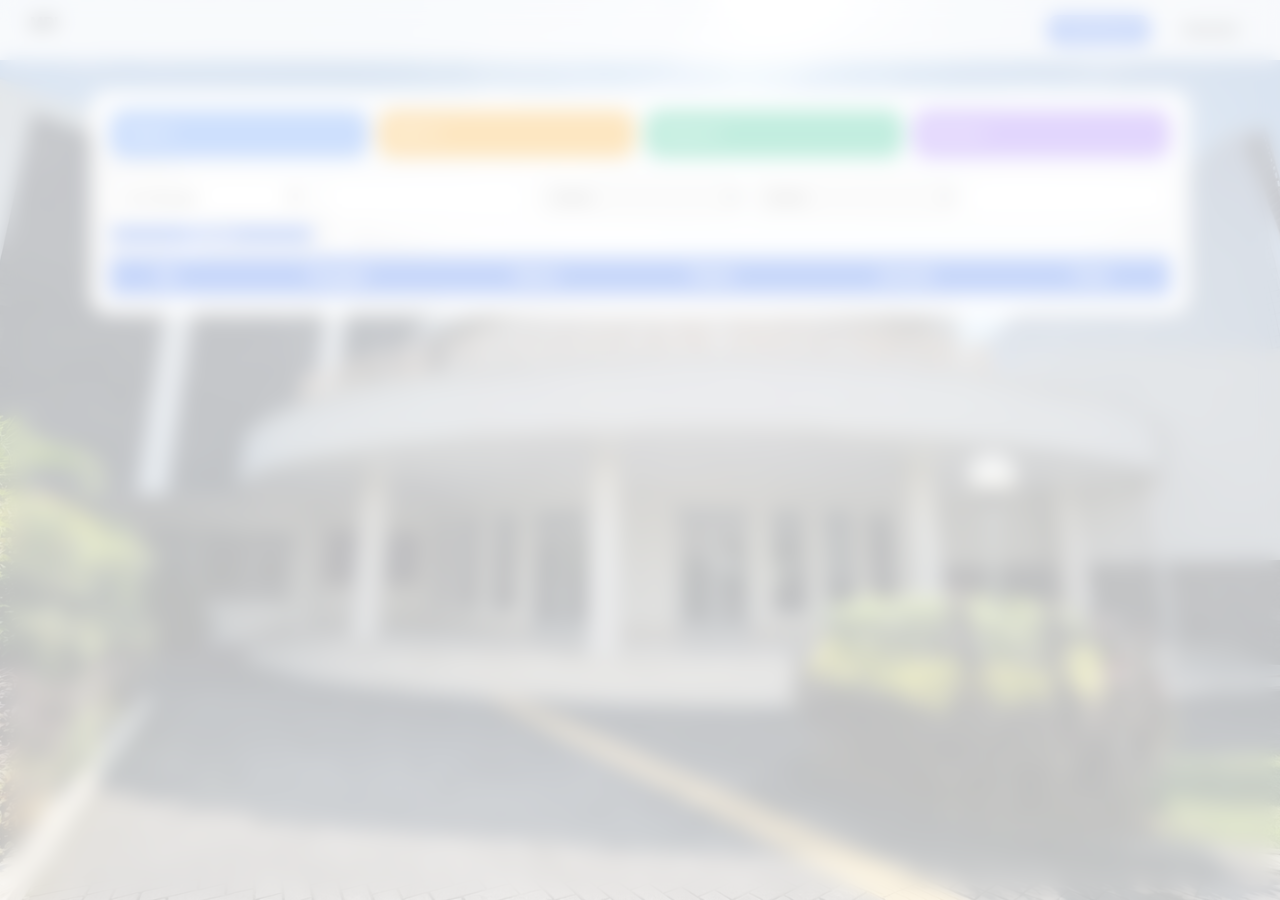
==== commit 63bb68a7: "Update dashboard.html" ====
--- a/dashboard.html
+++ b/dashboard.html
@@ -2,46 +2,51 @@
 <html>
 <head>
 <title>Dashboard</title>
-<link rel="stylesheet" href="css/main.css">
-<link rel="stylesheet" href="css/components.css">
+<link rel="stylesheet" href="css/style.css">
+<script src="js/data.js"></script>
+<script defer src="js/dashboard.js"></script>
 </head>
 
 <body>
 
 <div class="overlay"></div>
-<div id="navbar"></div>
+
+<div class="navbar">
+  <div><b>MPI</b></div>
+  <div class="nav-menu">
+    <div class="nav-item active">Dashboard</div>
+    <div class="nav-item" onclick="goStatistik()">Statistik</div>
+  </div>
+</div>
 
 <div class="container">
 
-<h2>Dashboard</h2>
-
 <div class="cards">
   <div class="card blue">Total <span id="totalPengunjung"></span></div>
+  <div class="card orange">UNY <span id="totalUNY"></span></div>
+  <div class="card green">Umum <span id="totalUmum"></span></div>
   <div class="card purple">Rp <span id="totalUang"></span></div>
 </div>
 
-<form id="form">
+<form id="form" class="form">
 <input type="date" id="tanggal">
 <input type="text" id="nama">
-<select id="kategori"><option>Umum</option><option>UNY</option></select>
-<select id="paket"><option>Umum</option><option>Grip</option></select>
+<select id="kategori">
+<option>Umum</option><option>UNY</option>
+</select>
+<select id="paket">
+<option>Umum</option><option>Grip</option>
+</select>
 <input type="number" id="jumlah">
 <button>Tambah</button>
 </form>
 
 <table>
-<thead><tr><th>No</th><th>Tanggal</th><th>Nama</th><th>Total</th></tr></thead>
+<thead><tr><th>No</th><th>Tanggal</th><th>Nama</th><th>Paket</th><th>Jumlah</th><th>Total</th></tr></thead>
 <tbody id="tbody"></tbody>
 </table>
 
 </div>
 
-<script type="module">
-import {renderNavbar} from "./js/components/navbar.js";
-document.getElementById("navbar").innerHTML = renderNavbar("dashboard");
-</script>
-
-<script type="module" src="js/pages/dashboard.js"></script>
-
 </body>
 </html>
--- a/css/style.css
+++ b/css/style.css
@@ -0,0 +1,84 @@
+*{margin:0;padding:0;box-sizing:border-box;font-family:'Inter',sans-serif}
+
+body{
+  background:url('../assets/bg.jpg') center/cover no-repeat;
+  min-height:100vh;
+}
+
+.overlay{
+  position:fixed;
+  inset:0;
+  background:rgba(255,255,255,0.75);
+  backdrop-filter:blur(10px);
+}
+
+/* NAVBAR */
+.navbar{
+  display:flex;
+  justify-content:space-between;
+  padding:15px 30px;
+  background:rgba(255,255,255,0.8);
+}
+
+.nav-menu{display:flex;gap:20px}
+.nav-item{cursor:pointer;padding:6px 12px;border-radius:10px}
+.nav-item.active{background:#2563eb;color:white}
+
+/* CONTAINER */
+.container{
+  max-width:1100px;
+  margin:30px auto;
+  background:rgba(255,255,255,0.9);
+  padding:20px;
+  border-radius:20px;
+}
+
+/* CARDS */
+.cards{
+  display:grid;
+  grid-template-columns:repeat(4,1fr);
+  gap:10px;
+  margin-bottom:20px;
+}
+.card{
+  padding:15px;
+  border-radius:15px;
+  color:white;
+}
+.blue{background:#3b82f6}
+.orange{background:#f59e0b}
+.green{background:#10b981}
+.purple{background:#8b5cf6}
+
+/* FORM */
+.form{
+  display:grid;
+  grid-template-columns:repeat(5,1fr);
+  gap:10px;
+  margin-bottom:15px;
+}
+input,select{
+  padding:10px;
+  border-radius:10px;
+  border:1px solid #ddd;
+}
+button{
+  background:#2563eb;
+  color:white;
+  border:none;
+  border-radius:10px;
+}
+
+/* TABLE */
+table{
+  width:100%;
+  border-collapse:collapse;
+}
+th,td{
+  padding:10px;
+  text-align:center;
+}
+th{
+  background:#2563eb;
+  color:white;
+}
